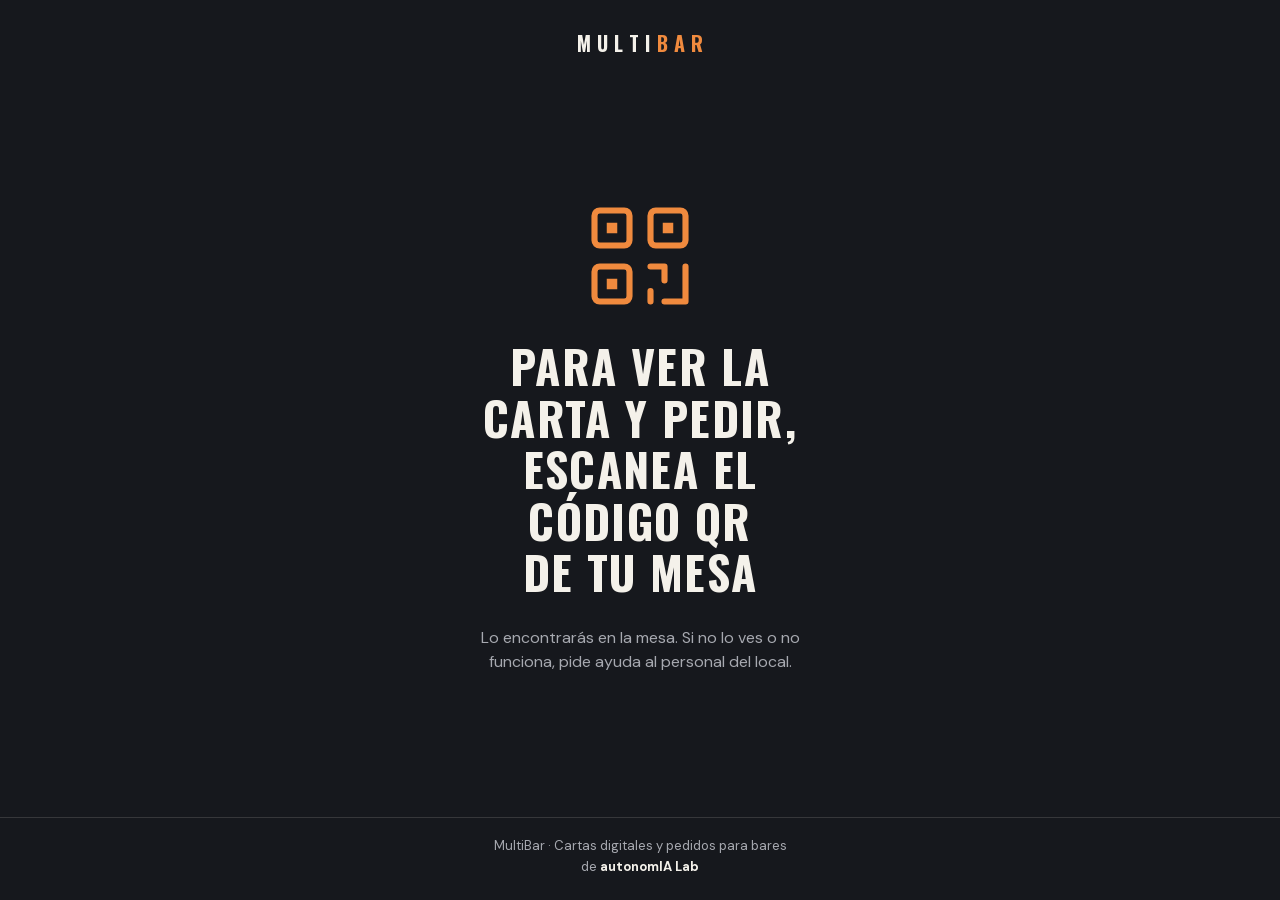
==== carta/index.html @ c3586db5 "Página de MultiBar para la dirección principal y los enlaces sin bar - La raíz (carta.autonomialab.e" ====
<!DOCTYPE html>
<html lang="es">
<head>
<meta charset="UTF-8">
<script>
/* Sin el nombre del bar en el enlace (?bar=…) no se abre ninguna carta: se va a la página de MultiBar ("escanea el QR de tu mesa"). */
(function(){ try { var b = (new URLSearchParams(location.search).get('bar') || '').trim().toLowerCase();
  if(!/^[a-z0-9][a-z0-9-]{1,39}$/.test(b)) location.replace('../'); } catch(e) {} })();
</script>
<meta name="viewport" content="width=device-width, initial-scale=1.0, maximum-scale=1">
<meta name="theme-color" content="#14295E">
<meta name="apple-mobile-web-app-capable" content="yes">
<meta name="mobile-web-app-capable" content="yes">
<meta name="apple-mobile-web-app-status-bar-style" content="default">
<meta name="apple-mobile-web-app-title" content="La Mar de Gambas">
<link rel="apple-touch-icon" href="[data-uri]">
<link rel="icon" type="image/png" href="[data-uri]">

<script>
/* App instalable: el manifiesto se genera al abrir la página */
(function(){
  try{
    var u = location.href.split('#')[0];
    var m = {
      name: "La Mar de Gambas · Carta", short_name: "La Mar de Gambas",
      start_url: u, scope: u.replace(/[^\/]*$/, ''), display: "standalone", orientation: "portrait",
      background_color: "#FFFFFF", theme_color: "#14295E", lang: "es",
      icons: [
        {src: "[data-uri]", sizes: "192x192", type: "image/png", purpose: "any"},
        {src: "[data-uri]", sizes: "512x512", type: "image/png", purpose: "any"}
      ]
    };
    var l = document.createElement("link"); l.rel = "manifest";
    l.href = URL.createObjectURL(new Blob([JSON.stringify(m)], {type: "application/manifest+json"}));
    document.head.appendChild(l);
  }catch(e){}
})();
</script>

<title>Carta digital</title>
<link rel="stylesheet" href="../comun/estilos.css">
<link rel="stylesheet" href="carta.css">
</head>
<body>

<div class="paper">
  <div class="sticky-top">
    <div class="ticket-head">
      <!-- Nombre y subtítulo del bar: los pone carta.js con lo que dice la base -->
      <div class="store" id="barNombre">&nbsp;</div>
      <div class="head-extra">
        <p class="hero-line">&nbsp;</p>
      </div>
    </div>

    <div class="cat-tabs-wrap">
      <div class="cat-tabs" id="catTabs"></div>
    </div>
  </div>

  <div id="menu"></div>

  <footer>
    <!-- Líneas del pie de cada bar (ajustes.pie en la base) -->
    <div id="barPie"></div>
    <div class="legal-enlace" id="legalEnlace" hidden><a id="legalLink" href="../legal/">Aviso legal y privacidad</a></div>
    <div class="version">Carta v11</div>
    <div class="firma">Carta digital por <a href="https://www.autonomialab.es" target="_blank" rel="noopener">autonomIA Lab</a></div>
  </footer>
</div>

<div class="photo-modal" id="photoModal"><div class="photo-card" id="photoCard"></div></div>

<div class="fixed-bottom">
  <button class="top-send" id="bottomSendBtn">Enviar pedido a barra</button>
  <div class="dock">
    <div class="dock-inner">
      <div>
        <div class="lbl" id="cartCountLbl">0 líneas</div>
        <div class="amt" id="cartTotalLbl">0,00€</div>
      </div>
      <button class="cta" id="openCartBtn">VER TIQUE</button>
    </div>
  </div>
</div>

<div class="overlay" id="overlay"></div>

<div class="panel" id="panel">
  <div class="panel-head">
    <h2>TU TIQUE</h2>
    <button class="panel-close" id="closePanelBtn">✕</button>
  </div>
  <div class="panel-body" id="panelBody"></div>
  <div class="panel-foot">
    <div class="barcode"></div>
    <div class="total-row"><span>TOTAL CUENTA</span><span class="amt" id="panelTotal">0,00 €</span></div>
    <button class="send-btn" id="sendBtn">ENVIAR PEDIDO A BARRA</button>
    <p class="note">El pago se hace en la barra, al recoger o al terminar la fiesta.</p>
  </div>
</div>

<div class="confirm" id="confirm">
  <div class="confirm-card">
    <div class="stamp-mark">PEDIDO ENVIADO</div>
    <p id="confirmText">Va para la barra. Pide otra ronda cuando quieras.</p>
    <button id="confirmClose">Vale</button>
  </div>
</div>

<script src="../comun/datos.js"></script>
<script src="carta.js"></script>
</body>
</html>
---- comun/estilos.css ----
/* =====================================================================
   ESTILO COMÚN · La Mar de Gambas (carta y panel)
   Colores sacados de las cartas físicas del local y fuentes guardadas
   dentro del repositorio (no se cargan desde Google, por el RGPD).
   ===================================================================== */

:root{
  --navy:#14295E;      /* azul marino */
  --navy-2:#0E1F4D;    /* azul oscuro */
  --orange:#F08A3E;    /* naranja */
  --orange-d:#D9722A;  /* naranja pulsado */
  --white:#FFFFFF;
  --font-titulos:'Oswald','DM Sans',-apple-system,'Segoe UI',Roboto,sans-serif;
  --font-texto:'DM Sans',-apple-system,'Segoe UI',Roboto,sans-serif;
}

/* ---------------- FUENTES (Oswald y DM Sans, licencia SIL OFL) ---------------- */
/* DM Sans · latin-ext */
@font-face {
  font-family: 'DM Sans';
  font-style: normal;
  font-weight: 400;
  font-display: swap;
  src: url(fuentes/dm-sans-latin-ext.woff2) format('woff2');
  unicode-range: U+0100-02BA, U+02BD-02C5, U+02C7-02CC, U+02CE-02D7, U+02DD-02FF, U+0304, U+0308, U+0329, U+1D00-1DBF, U+1E00-1E9F, U+1EF2-1EFF, U+2020, U+20A0-20AB, U+20AD-20C4, U+2113, U+2C60-2C7F, U+A720-A7FF;
}
/* DM Sans · latin */
@font-face {
  font-family: 'DM Sans';
  font-style: normal;
  font-weight: 400;
  font-display: swap;
  src: url(fuentes/dm-sans-latin.woff2) format('woff2');
  unicode-range: U+0000-00FF, U+0131, U+0152-0153, U+02BB-02BC, U+02C6, U+02DA, U+02DC, U+0304, U+0308, U+0329, U+2000-206F, U+20AC, U+2122, U+2191, U+2193, U+2212, U+2215, U+FEFF, U+FFFD;
}
/* DM Sans · latin-ext */
@font-face {
  font-family: 'DM Sans';
  font-style: normal;
  font-weight: 500;
  font-display: swap;
  src: url(fuentes/dm-sans-latin-ext.woff2) format('woff2');
  unicode-range: U+0100-02BA, U+02BD-02C5, U+02C7-02CC, U+02CE-02D7, U+02DD-02FF, U+0304, U+0308, U+0329, U+1D00-1DBF, U+1E00-1E9F, U+1EF2-1EFF, U+2020, U+20A0-20AB, U+20AD-20C4, U+2113, U+2C60-2C7F, U+A720-A7FF;
}
/* DM Sans · latin */
@font-face {
  font-family: 'DM Sans';
  font-style: normal;
  font-weight: 500;
  font-display: swap;
  src: url(fuentes/dm-sans-latin.woff2) format('woff2');
  unicode-range: U+0000-00FF, U+0131, U+0152-0153, U+02BB-02BC, U+02C6, U+02DA, U+02DC, U+0304, U+0308, U+0329, U+2000-206F, U+20AC, U+2122, U+2191, U+2193, U+2212, U+2215, U+FEFF, U+FFFD;
}
/* DM Sans · latin-ext */
@font-face {
  font-family: 'DM Sans';
  font-style: normal;
  font-weight: 600;
  font-display: swap;
  src: url(fuentes/dm-sans-latin-ext.woff2) format('woff2');
  unicode-range: U+0100-02BA, U+02BD-02C5, U+02C7-02CC, U+02CE-02D7, U+02DD-02FF, U+0304, U+0308, U+0329, U+1D00-1DBF, U+1E00-1E9F, U+1EF2-1EFF, U+2020, U+20A0-20AB, U+20AD-20C4, U+2113, U+2C60-2C7F, U+A720-A7FF;
}
/* DM Sans · latin */
@font-face {
  font-family: 'DM Sans';
  font-style: normal;
  font-weight: 600;
  font-display: swap;
  src: url(fuentes/dm-sans-latin.woff2) format('woff2');
  unicode-range: U+0000-00FF, U+0131, U+0152-0153, U+02BB-02BC, U+02C6, U+02DA, U+02DC, U+0304, U+0308, U+0329, U+2000-206F, U+20AC, U+2122, U+2191, U+2193, U+2212, U+2215, U+FEFF, U+FFFD;
}
/* DM Sans · latin-ext */
@font-face {
  font-family: 'DM Sans';
  font-style: normal;
  font-weight: 700;
  font-display: swap;
  src: url(fuentes/dm-sans-latin-ext.woff2) format('woff2');
  unicode-range: U+0100-02BA, U+02BD-02C5, U+02C7-02CC, U+02CE-02D7, U+02DD-02FF, U+0304, U+0308, U+0329, U+1D00-1DBF, U+1E00-1E9F, U+1EF2-1EFF, U+2020, U+20A0-20AB, U+20AD-20C4, U+2113, U+2C60-2C7F, U+A720-A7FF;
}
/* DM Sans · latin */
@font-face {
  font-family: 'DM Sans';
  font-style: normal;
  font-weight: 700;
  font-display: swap;
  src: url(fuentes/dm-sans-latin.woff2) format('woff2');
  unicode-range: U+0000-00FF, U+0131, U+0152-0153, U+02BB-02BC, U+02C6, U+02DA, U+02DC, U+0304, U+0308, U+0329, U+2000-206F, U+20AC, U+2122, U+2191, U+2193, U+2212, U+2215, U+FEFF, U+FFFD;
}
/* Oswald · latin-ext */
@font-face {
  font-family: 'Oswald';
  font-style: normal;
  font-weight: 500;
  font-display: swap;
  src: url(fuentes/oswald-latin-ext.woff2) format('woff2');
  unicode-range: U+0100-02BA, U+02BD-02C5, U+02C7-02CC, U+02CE-02D7, U+02DD-02FF, U+0304, U+0308, U+0329, U+1D00-1DBF, U+1E00-1E9F, U+1EF2-1EFF, U+2020, U+20A0-20AB, U+20AD-20C4, U+2113, U+2C60-2C7F, U+A720-A7FF;
}
/* Oswald · latin */
@font-face {
  font-family: 'Oswald';
  font-style: normal;
  font-weight: 500;
  font-display: swap;
  src: url(fuentes/oswald-latin.woff2) format('woff2');
  unicode-range: U+0000-00FF, U+0131, U+0152-0153, U+02BB-02BC, U+02C6, U+02DA, U+02DC, U+0304, U+0308, U+0329, U+2000-206F, U+20AC, U+2122, U+2191, U+2193, U+2212, U+2215, U+FEFF, U+FFFD;
}
/* Oswald · latin-ext */
@font-face {
  font-family: 'Oswald';
  font-style: normal;
  font-weight: 600;
  font-display: swap;
  src: url(fuentes/oswald-latin-ext.woff2) format('woff2');
  unicode-range: U+0100-02BA, U+02BD-02C5, U+02C7-02CC, U+02CE-02D7, U+02DD-02FF, U+0304, U+0308, U+0329, U+1D00-1DBF, U+1E00-1E9F, U+1EF2-1EFF, U+2020, U+20A0-20AB, U+20AD-20C4, U+2113, U+2C60-2C7F, U+A720-A7FF;
}
/* Oswald · latin */
@font-face {
  font-family: 'Oswald';
  font-style: normal;
  font-weight: 600;
  font-display: swap;
  src: url(fuentes/oswald-latin.woff2) format('woff2');
  unicode-range: U+0000-00FF, U+0131, U+0152-0153, U+02BB-02BC, U+02C6, U+02DA, U+02DC, U+0304, U+0308, U+0329, U+2000-206F, U+20AC, U+2122, U+2191, U+2193, U+2212, U+2215, U+FEFF, U+FFFD;
}
/* Oswald · latin-ext */
@font-face {
  font-family: 'Oswald';
  font-style: normal;
  font-weight: 700;
  font-display: swap;
  src: url(fuentes/oswald-latin-ext.woff2) format('woff2');
  unicode-range: U+0100-02BA, U+02BD-02C5, U+02C7-02CC, U+02CE-02D7, U+02DD-02FF, U+0304, U+0308, U+0329, U+1D00-1DBF, U+1E00-1E9F, U+1EF2-1EFF, U+2020, U+20A0-20AB, U+20AD-20C4, U+2113, U+2C60-2C7F, U+A720-A7FF;
}
/* Oswald · latin */
@font-face {
  font-family: 'Oswald';
  font-style: normal;
  font-weight: 700;
  font-display: swap;
  src: url(fuentes/oswald-latin.woff2) format('woff2');
  unicode-range: U+0000-00FF, U+0131, U+0152-0153, U+02BB-02BC, U+02C6, U+02DA, U+02DC, U+0304, U+0308, U+0329, U+2000-206F, U+20AC, U+2122, U+2191, U+2193, U+2212, U+2215, U+FEFF, U+FFFD;
}
---- carta/carta.css ----
/* Estilos propios de la carta. Los colores y fuentes comunes están en comun/estilos.css. */
:root{
  --paper:#F7F3E7;
  --paper-2:#EFEADA;
  --ink:#1B1A17;
  --ink-soft:rgba(27,26,23,0.55);
  --stamp:#3E7D5A;
  --stamp-dark:#2F6146;
  --warn:#B0342A;
  --line: rgba(27,26,23,0.22);
  --radius:0px;
}
*{box-sizing:border-box; -webkit-tap-highlight-color:transparent;}
html,body{margin:0;padding:0; overflow-x:hidden;}

body{
  background:var(--paper);
  color:var(--ink);
  font-family:'Space Mono', monospace;
  -webkit-font-smoothing:antialiased;
  padding-bottom:116px;
  overflow-x:hidden;
}
h1,h2{font-family:'Space Mono', monospace; font-weight:700; color:var(--ink); letter-spacing:0.01em;}

.paper{ background:var(--paper); }

/* ---------- STICKY TOP (header + category tabs move as one, naturally full-width) ---------- */
.sticky-top{
  position:fixed; top:0; left:0; right:0; z-index:40;
  width:100%;
  background:var(--paper);
  box-shadow:0 4px 10px rgba(27,26,23,0.08);
}

/* ---------- HEADER ---------- */
.ticket-head{ text-align:center; padding:16px 22px 14px; border-bottom:1px dashed var(--line); }
.ticket-head .store{ font-size:21px; font-weight:700; letter-spacing:0.04em; }
.ticket-head .addr{ font-size:11px; color:var(--ink-soft); margin-top:4px; }
.head-extra{ max-height:40px; overflow:hidden; opacity:1; transition:max-height .22s ease, opacity .18s ease; }
    .li-pricerow{ display:flex; align-items:center; }
.ver-btn{ flex:none; margin-right:8px; background:none; border:none; border-bottom:1px dotted var(--ink-soft); color:var(--ink-soft); font-family:'Space Mono',monospace; font-size:10.5px; font-weight:400; padding:2px 1px; cursor:pointer; -webkit-user-select:none; user-select:none; -webkit-touch-callout:none; -webkit-tap-highlight-color:transparent; touch-action:none; }
.ver-btn.on{ color:var(--ink); border-bottom-color:var(--ink); }
.photo-modal{ pointer-events:none; position:fixed; inset:0; z-index:200; background:rgba(0,0,0,0.9); display:none; align-items:center; justify-content:center; padding:20px; }
.photo-modal.open{ display:flex; }
.photo-card{ background:#000; color:#fff; border:none; max-width:420px; width:100%; max-height:90vh; overflow:auto; padding:14px; text-align:center; }
.photo-card img{ width:100%; height:auto; display:block; max-height:60vh; object-fit:contain; background:#000; }
.photo-card .pc-name{ font-weight:700; font-size:15px; margin-top:10px; }
.photo-card .pc-sub{ font-size:12px; color:#bbb; margin-top:3px; }
.photo-card .pc-empty{ padding:40px 10px; font-size:13px; color:#bbb; border:1px dashed #555; }
.photo-card .pc-close{ margin-top:12px; width:100%; background:var(--ink); color:var(--paper); border:none; font-family:'Space Mono',monospace; font-weight:700; font-size:13px; padding:12px; cursor:pointer; }
.hero-line{
  text-align:center; font-size:12px; color:var(--ink-soft); margin:12px 0 0; line-height:1.6;
}
.top-send{
  display:block; width:100%; margin-top:26px;
  background:var(--stamp); color:var(--paper); border:none;
  font-family:'Space Mono',monospace; font-weight:700; font-size:13px;
  padding:14px; cursor:pointer; letter-spacing:0.02em;
}

/* ---------- SECTION DIVIDER (cut here) ---------- */
.cut-divider{
  text-align:center; font-size:11.5px; letter-spacing:0.06em; color:var(--ink-soft);
  margin:26px 0 4px; font-weight:700;
}
.section-sub{ text-align:center; font-size:11px; color:var(--ink-soft); margin:2px 0 14px; }

/* ---------- LINE ITEM ---------- */
.line-item{ display:flex; align-items:center; justify-content:space-between; gap:10px; padding:11px 0; }
.li-main{ display:flex; flex-direction:column; gap:3px; min-width:0; }
.li-name-row{ display:flex; align-items:baseline; gap:6px; }
.li-star{ color:var(--stamp); font-size:11px; }
.li-name{ font-size:14.5px; font-weight:700; }
.li-sub{ font-size:10.5px; color:var(--ink-soft); }
.li-allergens{ font-size:10.5px; color:var(--ink-soft); letter-spacing:0.02em; }
.li-price{ font-size:13.5px; font-weight:700; color:var(--stamp); }
.li-connector{ flex:1; min-width:14px; border-bottom:1px dotted var(--ink-soft); margin:0 8px; transform:translateY(-2px); }
.li-ctrl{ flex:none; }
.note-row{ padding:0 0 10px; }
.note-input{
  width:100%; background:none; border:none; border-bottom:1.5px dashed var(--ink-soft);
  font-family:'Space Mono',monospace; font-size:11.5px; font-style:italic; color:var(--ink);
  padding:4px 2px;
}
.note-input::placeholder{ color:var(--ink-soft); }

.bracket-add{
  background:none; border:1.5px solid var(--stamp); color:var(--stamp);
  font-family:'Space Mono',monospace; font-weight:700; font-size:16px;
  padding:8px 15px; cursor:pointer;
}
.bracket-stepper{ display:none; align-items:center; gap:8px; }
.bracket-stepper .q{
  font-size:15px; font-weight:700; min-width:14px; text-align:center;
}
.bracket-stepper .btn-pair{ display:flex; border:1.5px solid var(--stamp); }
.bracket-stepper .btn-pair button{
  width:32px; height:34px; border:none; background:var(--paper-2); color:var(--ink);
  font-family:'Space Mono',monospace; font-size:18px; font-weight:700; cursor:pointer;
  display:flex; align-items:center; justify-content:center;
}
.bracket-stepper .btn-pair button.plus{ background:var(--stamp); color:var(--paper); }

/* ---------- SPECIALS ---------- */
.specials-wrap{ padding-top:4px; }

/* ---------- CATEGORY TABS (single horizontal scroll strip) ---------- */
.cat-tabs-wrap{
  background:var(--paper-2);
}
.cat-tabs{
  display:flex; overflow-x:auto; scrollbar-width:none;
  padding:0 10px;
}
.cat-tabs::-webkit-scrollbar{ display:none; }
.cat-tab{
  flex:none; background:none; border:none; cursor:pointer;
  font-family:'Space Mono',monospace; font-size:12px; font-weight:700; color:var(--ink);
  padding:15px 14px; white-space:nowrap;
  border-right:1px solid rgba(27,26,23,0.18);
  letter-spacing:0.02em;
  display:flex; align-items:center; gap:6px;
}
.cat-tab:last-child{ border-right:none; }
.cat-tab.active{ background:var(--ink); color:var(--paper); }
.tab-badge{
  display:none; align-items:center; justify-content:center;
  min-width:16px; height:16px; padding:0 4px; border-radius:100px;
  background:var(--stamp); color:var(--paper);
  font-size:10px; font-weight:700;
}
.cat-tab.active .tab-badge{ background:var(--paper); color:var(--ink); }

.cat-panel{ display:none; padding:14px 0 4px; }
.cat-panel.active{ display:block; }

#menu{ padding:0 22px; }
footer{ text-align:center; padding:30px 22px 16px; color:var(--ink-soft); font-size:10.5px; line-height:1.9; }
.allergen-legend{ letter-spacing:0.01em; }

/* ---------- FIXED BOTTOM (send + dock, stacked) ---------- */
.fixed-bottom{
  position:fixed; left:0; right:0; bottom:0; z-index:60;
  display:flex; flex-direction:column;
}
.fixed-bottom .top-send{
  margin:0; border-top:1px solid var(--paper); box-shadow:0 -10px 24px rgba(0,0,0,0.2);
}
.dock{ background:var(--paper-2); }
.dock-inner{
  padding:12px 20px 16px;
  display:flex; align-items:center; justify-content:space-between;
}
.dock .lbl{ font-size:10.5px; color:var(--ink-soft); }
.dock .amt{ font-size:19px; font-weight:700; color:var(--ink); }
.dock .cta{
  background:var(--stamp); color:var(--paper); border:none;
  font-family:'Space Mono',monospace; font-weight:700; font-size:12.5px;
  padding:11px 16px; cursor:pointer;
}

/* ---------- PANEL (full ticket) ---------- */
.overlay{
  position:fixed; inset:0; background:rgba(10,9,7,0.6);
  z-index:80; opacity:0; pointer-events:none; transition:opacity .25s ease;
}
.overlay.show{opacity:1; pointer-events:auto;}
.panel{
  position:fixed; left:0; right:0; bottom:0; z-index:90;
  background:var(--paper);
  max-height:84vh;
  display:flex; flex-direction:column;
  transform:translateY(105%);
  transition:transform .35s cubic-bezier(.2,.9,.25,1);
  box-shadow:0 -10px 40px rgba(0,0,0,0.5);
}
.panel.show{transform:translateY(0);}
.panel-head{
  text-align:center; padding:16px 22px 10px; border-bottom:1px solid var(--line); position:relative;
}
.panel-head h2{ font-size:16px; margin:0; letter-spacing:0.04em; }
.panel-close{
  position:absolute; right:18px; top:14px;
  border:1px solid var(--ink); background:none; width:26px; height:26px;
  font-size:13px; cursor:pointer; color:var(--ink);
}
.panel-body{ padding:10px 22px 6px; overflow-y:auto; flex:1; }
.cart-empty{ text-align:center; padding:30px 10px; color:var(--ink-soft); font-size:12.5px; line-height:1.7; }
.cart-row{ display:flex; align-items:center; justify-content:space-between; gap:10px; padding:8px 0; border-bottom:1px dotted var(--line); }
.cart-row .cr-main{ display:flex; flex-direction:column; gap:2px; flex:1; min-width:0; }
.cart-row .cr-name-row{ display:flex; align-items:baseline; gap:6px; }
.cart-row .cr-name{ font-size:13px; font-weight:700; white-space:nowrap; }
.cart-row .cr-dots{ flex:1; border-bottom:1px dotted var(--ink-soft); margin:0 4px; transform:translateY(-3px); }
.cart-row .cr-price{ font-size:13px; font-weight:700; white-space:nowrap; }
.cart-row .cr-note{ font-size:11px; color:var(--ink-soft); font-style:italic; }

/* ---------- ROUND HISTORY ---------- */
.round-divider{ border:none; border-top:1px solid #D8D3C4; margin:16px 0; }
.round-label{
  display:flex; align-items:center; justify-content:space-between;
  font-size:10.5px; font-weight:700; letter-spacing:0.05em; color:var(--ink-soft);
  margin-bottom:6px;
}
.round-label.current{ color:var(--stamp); }
.round-label.editable{ color:var(--stamp); }
.cart-row.past{ opacity:0.5; }
.cart-row.past .cr-name, .cart-row.past .cr-price{ color:var(--ink-soft); font-weight:400; }
.cr-stepper{ flex:none; display:flex; gap:0; border:1.5px solid var(--stamp); }
.cr-stepper button{
  width:30px; height:32px; border:none; background:var(--paper-2); color:var(--ink);
  font-family:'Space Mono',monospace; font-size:16px; font-weight:700; cursor:pointer;
}
.cr-stepper button:disabled{ opacity:0.35; cursor:default; }
.cr-stepper button.plus{ background:var(--stamp); color:var(--paper); }

.barcode{
  height:34px; margin:16px 0 6px;
  background:repeating-linear-gradient(90deg, var(--ink) 0 2px, transparent 2px 5px, var(--ink) 5px 6px, transparent 6px 10px);
  opacity:0.85;
}
.panel-foot{ padding:6px 22px 22px; border-top:1px dashed var(--line); }
.total-row{ display:flex; justify-content:space-between; align-items:baseline; margin:14px 0; font-size:14px; font-weight:700; }
.total-row .amt{ font-size:20px; }
.send-btn{
  width:100%; border:none; background:var(--stamp); color:var(--paper);
  font-family:'Space Mono',monospace; font-weight:700; font-size:14px; padding:15px; cursor:pointer;
  letter-spacing:0.03em;
}
.send-btn:active{ background:var(--stamp-dark); }
.note{ text-align:center; font-size:10.5px; color:var(--ink-soft); margin-top:10px; }

/* ---------- CONFIRM (stamp) ---------- */
.confirm{
  position:fixed; z-index:100; inset:0;
  display:flex; align-items:center; justify-content:center;
  background:rgba(10,9,7,0.68);
  opacity:0; pointer-events:none; transition:opacity .25s ease;
  padding:24px;
}
.confirm.show{opacity:1; pointer-events:auto;}
.confirm-card{
  background:var(--paper); border-radius:2px; padding:34px 24px; text-align:center;
  max-width:300px;
  transform:scale(0.85); transition:transform .3s cubic-bezier(.2,.9,.25,1);
}
.confirm.show .confirm-card{transform:scale(1);}
.stamp-mark{
  display:inline-block; border:3px solid var(--stamp); color:var(--stamp);
  padding:8px 14px; font-weight:700; font-size:15px; letter-spacing:0.03em;
  transform:rotate(-6deg); margin-bottom:16px;
}
.confirm-card p{ margin:0 0 20px; font-size:12.5px; color:var(--ink-soft); line-height:1.6; }
.confirm-card button{
  border:1px solid var(--ink); background:none; color:var(--ink); font-family:'Space Mono',monospace; font-weight:700;
  font-size:12.5px; padding:10px 22px; cursor:pointer;
}

/* ================= TEMA ELEGANTE ================= */
:root{
  --paper:#FAF7F2; --paper-2:#F2EDE4; --ink:#141414; --ink-soft:rgba(20,20,20,0.58);
  --stamp:#141414; --stamp-dark:#000; --gold:#B89A5E; --line:rgba(20,20,20,0.13);
}
*, button, input{ font-family:'DM Sans',-apple-system,'Segoe UI',Roboto,sans-serif !important; }
.serif, .ticket-head .store, .li-name, .panel-head h2, .cart-row .cr-name{ font-family:'Playfair Display',Georgia,'Times New Roman',serif !important; }
body{ background:var(--paper); color:var(--ink); }
.paper{ background:var(--paper); }

.sticky-top{ background:#111; box-shadow:0 8px 22px rgba(0,0,0,0.18); border-bottom:1px solid var(--gold); }
.ticket-head{ border-bottom:none; padding:18px 22px 10px; }
.ticket-head .store{ color:#FAF7F2; font-weight:600; font-size:23px; letter-spacing:0.34em; padding-left:0.34em; }
.hero-line{ color:var(--gold); font-size:10.5px; font-weight:500; letter-spacing:0.28em; text-transform:uppercase; margin:7px 0 0; }

.cat-tabs-wrap{ background:#111; }
.cat-tabs{ padding:0 8px; border-top:1px solid rgba(250,247,242,0.12); }
.cat-tab{ border-right:none !important; background:none; color:rgba(250,247,242,0.6); font-size:11.5px; font-weight:500; letter-spacing:0.16em; text-transform:uppercase; padding:14px 13px 12px; border-bottom:2px solid transparent; }
.cat-tab.active{ background:none; color:#FAF7F2; border-bottom-color:var(--gold); }
.tab-badge{ background:var(--gold); color:#111; font-weight:600; }
.cat-tab.active .tab-badge{ background:var(--gold); color:#111; }

#menu{ padding:0 24px; }
.cat-panel{ padding:10px 0 4px; }
.line-item{ padding:18px 0; border-bottom:1px solid var(--line); gap:14px; }
.li-connector{ display:none; }
.li-main{ flex:1; gap:6px; }
.li-name-row{ flex-wrap:wrap; align-items:baseline; gap:3px 8px; }
.li-name{ font-size:18px; font-weight:600; letter-spacing:0.005em; line-height:1.25; }
.li-star{ color:var(--gold); font-size:12px; }
.li-sub{ font-size:11.5px; color:var(--ink-soft); letter-spacing:0.02em; }
.li-allergens{ font-size:10.5px; color:var(--ink-soft); }
.li-pricerow{ gap:14px; align-items:baseline; }
.li-price{ font-size:14px; font-weight:500; color:var(--ink); letter-spacing:0.03em; font-variant-numeric:tabular-nums; }
.ver-btn{ order:2; margin:0; color:var(--ink-soft); border-bottom:1px solid var(--line); font-size:10.5px; letter-spacing:0.14em; text-transform:uppercase; font-weight:500; }
.ver-btn.on{ color:var(--ink); border-bottom-color:var(--gold); }

.bracket-add{ width:38px; height:38px; padding:0; border:1px solid var(--ink); background:transparent; color:var(--ink); border-radius:50%; font-size:20px; font-weight:400; display:flex; align-items:center; justify-content:center; line-height:1; }
.bracket-add:active{ background:var(--ink); color:var(--paper); }
.bracket-stepper{ gap:12px; }
.bracket-stepper .q{ font-size:15px; font-weight:600; min-width:16px; }
.bracket-stepper .btn-pair{ border:1px solid var(--ink); border-radius:999px; overflow:hidden; }
.bracket-stepper .btn-pair button{ width:36px; height:36px; background:transparent; color:var(--ink); font-size:18px; font-weight:400; }
.bracket-stepper .btn-pair button.plus{ background:var(--ink); color:var(--paper); }
.note-input{ border-bottom:1px solid var(--line); font-style:normal; font-size:12.5px; }

.fixed-bottom .top-send{ background:#111; color:#FAF7F2; border:none; border-top:1px solid var(--gold); font-size:11.5px; font-weight:500; letter-spacing:0.24em; text-transform:uppercase; padding:16px; box-shadow:0 -10px 24px rgba(0,0,0,0.16); }
.dock{ background:var(--paper); border-top:none; }
.dock .lbl{ font-size:10.5px; letter-spacing:0.14em; text-transform:uppercase; }
.dock .amt{ font-family:'Playfair Display',Georgia,serif !important; font-size:21px; font-weight:600; }
.dock .cta{ background:transparent; color:var(--ink); border:1px solid var(--ink); border-radius:999px; font-size:11px; font-weight:600; letter-spacing:0.16em; text-transform:uppercase; padding:11px 20px; }

.overlay, .confirm{ background:rgba(10,10,10,0.6); }
.panel{ background:var(--paper); border-radius:20px 20px 0 0; }
.panel-head{ border-bottom:1px solid var(--line); padding-top:20px; }
.panel-head h2{ font-size:18px; font-weight:600; letter-spacing:0.22em; text-transform:uppercase; }
.panel-close{ border:1px solid var(--ink); border-radius:50%; background:none; }
.cart-row{ border-bottom:1px solid var(--line); padding:12px 0; }
.cart-row .cr-name{ font-size:15px; font-weight:600; }
.cart-row .cr-dots{ display:none; }
.cart-row .cr-main{ gap:3px; }
.cart-row .cr-name-row{ justify-content:space-between; }
.cart-row .cr-price{ font-size:13.5px; font-weight:500; }
.round-divider{ border-top:1px solid var(--line); }
.round-label{ font-size:10.5px; font-weight:600; letter-spacing:0.2em; text-transform:uppercase; }
.round-label.current, .round-label.editable{ color:var(--gold); }
.cr-stepper{ border:1px solid var(--ink); border-radius:999px; overflow:hidden; }
.cr-stepper button{ background:transparent; color:var(--ink); }
.cr-stepper button.plus{ background:var(--ink); color:var(--paper); }
.barcode{ display:none; }
.panel-foot{ border-top:1px solid var(--line); }
.total-row{ font-size:11.5px; letter-spacing:0.18em; text-transform:uppercase; }
.total-row .amt{ font-family:'Playfair Display',Georgia,serif !important; font-size:24px; letter-spacing:0; text-transform:none; }
.send-btn{ background:#111; color:#FAF7F2; border-radius:0; font-size:12px; font-weight:500; letter-spacing:0.24em; text-transform:uppercase; padding:17px; }
.send-btn:active{ background:#000; }
.confirm-card{ background:var(--paper); border-radius:4px; border:1px solid var(--gold); }
.stamp-mark{ border:1px solid var(--gold); color:var(--ink); font-family:'Playfair Display',Georgia,serif !important; font-weight:600; letter-spacing:0.14em; text-transform:uppercase; font-size:14px; }
.photo-card{ border:1px solid var(--gold); border-radius:4px; }
.photo-card .pc-name{ font-family:'Playfair Display',Georgia,serif !important; font-size:19px; font-weight:600; }
.prev-toggle{ display:block; margin:16px auto 4px; background:none; border:none; border-bottom:1px solid var(--line); color:var(--ink-soft); font-size:10.5px; letter-spacing:0.16em; text-transform:uppercase; padding:4px 2px; cursor:pointer; }
footer{ padding:34px 24px 20px; font-size:10.5px; letter-spacing:0.04em; }

/* ===== Categorías como pestañas de carpeta (submenú) ===== */
.sticky-top{ border-bottom:none; }
.cat-tabs-wrap{ background:#E6DAC1; border-top:1px solid rgba(184,154,94,0.55); }
.cat-tabs{ border-top:none !important; padding:8px 10px 0; gap:4px; align-items:flex-end; }
.cat-tab{ color:rgba(20,20,20,0.62); font-size:11px; font-weight:600; letter-spacing:0.14em; padding:12px 14px 11px; border-radius:10px 10px 0 0; border-bottom:none !important; background:transparent; position:relative; }
.cat-tab .tab-badge{ background:#141414; color:#FAF7F2; }
.cat-tab.active{ background:var(--paper); color:#141414; box-shadow:0 -1px 0 rgba(184,154,94,0.7) inset; border-top:2px solid var(--gold); padding-top:11px; }
.cat-tab.active .tab-badge{ background:var(--gold); color:#111; }
.cat-tab:not(.active):active{ background:rgba(255,255,255,0.35); }

.cat-head{ display:flex; align-items:baseline; justify-content:space-between; gap:12px; padding:22px 0 14px; border-bottom:1px solid var(--gold); margin-bottom:2px; }
.cat-head h2{ font-family:'Playfair Display',Georgia,serif !important; font-size:24px; font-weight:600; letter-spacing:0.005em; margin:0; color:#141414; }
.cat-head .cat-count{ font-size:10.5px; letter-spacing:0.16em; text-transform:uppercase; color:var(--ink-soft); white-space:nowrap; }
.cat-panel{ padding-top:0 !important; }

/* ===== Ajustes v20: cabecera compacta, legibilidad, icono foto, alérgenos ===== */
:root{ --ink-soft:rgba(20,20,20,0.7); }
.ticket-head{ padding:12px 22px 4px; }
.ticket-head .store{ font-size:19px; letter-spacing:0.32em; padding-left:0.32em; }
.hero-line{ font-size:10px; margin:5px 0 0; letter-spacing:0.24em; }
.hero-line .mesa-tag{ color:#FAF7F2; font-weight:700; }
.cat-tabs{ padding-top:6px; }
.cat-tab{ padding:10px 13px 9px; }
.cat-tab.active{ padding-top:9px; }
.cat-head{ padding:16px 0 10px; }
.cat-head h2{ font-size:22px; }
.cat-right{ display:flex; align-items:center; gap:10px; }
.cat-head .cat-count{ font-size:11px; }
.al-info{ width:22px; height:22px; border-radius:50%; border:1px solid var(--ink-soft); background:none; color:var(--ink); font-family:'Playfair Display',Georgia,serif !important; font-style:italic; font-size:13px; line-height:1; padding:0; cursor:pointer; }
.al-note{ display:none; font-size:12px; line-height:1.6; color:var(--ink); background:#F2EDE4; padding:9px 12px; margin:10px 0 2px; border-left:2px solid var(--gold); }
.al-note.open{ display:block; }
.line-item{ padding:14px 0; }
.li-sub{ font-size:12.5px; color:rgba(20,20,20,0.72); }
.li-allergens{ font-size:12px; color:rgba(20,20,20,0.75); }
.li-price{ font-size:14.5px; }
.ver-btn{ display:inline-flex; align-items:center; gap:5px; font-size:11px; color:rgba(20,20,20,0.75); border-bottom:none; border:1px solid rgba(20,20,20,0.28); border-radius:999px; padding:4px 9px 4px 8px; }
.ver-btn.on{ background:#141414; color:#FAF7F2; border-color:#141414; }
.li-pricerow{ gap:12px; align-items:center; }


/* ===== v21: sin título de sección ni recuento; solo la "i" de alérgenos ===== */
.cat-head{ justify-content:flex-end; padding:10px 0 2px; border-bottom:none; margin-bottom:0; }
.cat-head h2, .cat-head .cat-count{ display:none; }
.al-note{ margin-top:6px; }
.cat-panel .line-item:first-of-type{ border-top:none; }

/* ===== v23: barra inactiva = solo una línea negra ===== */
.fixed-bottom .top-send{ transition:padding .2s ease, font-size .2s ease; overflow:hidden; line-height:1.3; }
.fixed-bottom .top-send.idle{ padding:0 !important; height:2px; min-height:0; font-size:0 !important; border-top:none !important; box-shadow:none !important; background:#111; }

/* ===== La Mar de Gambas ===== */
.li-connector, .al-info, .al-note, .top-send, .send-btn, .panel-foot .note{ display:none !important; }
.panel-foot::after{ content:'Enséñale este tique al camarero para pedir.'; display:block; text-align:center; font-size:12px; opacity:.75; margin-top:8px; }
.cat-head{ display:none !important; }
.li-sublab{ font-family:'DM Sans',sans-serif; font-size:14.5px; color:rgba(20,20,20,.85); }
.vgroup{ border-bottom:1px solid rgba(20,20,20,.13); padding-bottom:6px; }
.vgroup > .vhead{ padding:14px 0 2px; }
.vgroup > .vhead .li-name{ font-family:'Playfair Display',serif; font-weight:600; font-size:19px; }
.vgroup > .vhead .li-sub{ display:block; margin-top:2px; }
.vgroup .line-item{ border:none !important; padding:6px 0; }
.vgroup .li-main{ flex-direction:row !important; align-items:baseline; gap:14px !important; flex-wrap:wrap; }
.vgroup .li-pricerow{ margin-left:auto; padding-right:10px; }
.vgroup .li-name-row{ min-width:92px; }
.sec-cap{ font-family:'DM Sans',sans-serif; font-size:11px; letter-spacing:.16em; text-transform:uppercase; color:#B89A5E; font-weight:600; padding:18px 0 0; }
.sec-cap:first-child, .size-toggle + .sec-cap{ padding-top:8px; }

/* ===== v5: colores del local (azul marino + naranja) ===== */
:root{ --navy:#14295E; --navy-2:#0E1F4D; --orange:#F08A3E; --orange-d:#D9722A; --paper:#FFFFFF; --paper-2:#F3F6FB;
       --ink:#0F1E45; --ink-soft:rgba(15,30,69,.64); --stamp:#F08A3E; --line:rgba(15,30,69,.11); --gold:#F08A3E; }
html,body{ background:#fff; }
body{ font-family:'DM Sans',-apple-system,'Segoe UI',Roboto,sans-serif; color:var(--ink); }
.sticky-top{ background:var(--navy) !important; border-bottom:0 !important; box-shadow:0 6px 18px rgba(10,20,55,.28) !important; }
.ticket-head{ padding:16px 22px 10px !important; }
.ticket-head .store{ font-family:'Oswald','DM Sans',sans-serif !important; font-weight:700 !important; font-size:27px !important; letter-spacing:.07em !important; color:#fff !important; padding-left:0 !important; }
.hero-line{ font-family:'Oswald','DM Sans',sans-serif !important; color:var(--orange) !important; font-size:12px !important; font-weight:500 !important; letter-spacing:.24em !important; margin-top:4px !important; }
.cat-tabs-wrap{ background:var(--navy-2) !important; border-top:0 !important; }
.cat-tabs{ padding:0 8px !important; gap:2px !important; align-items:stretch !important; border-top:1px solid rgba(255,255,255,.08) !important; }
.cat-tab{ background:transparent !important; border-radius:0 !important; color:rgba(255,255,255,.68) !important; font-family:'DM Sans',sans-serif !important; font-size:12px !important; font-weight:700 !important; letter-spacing:.09em !important; padding:14px 13px 12px !important; border-top:0 !important; border-bottom:3px solid transparent !important; box-shadow:none !important; }
.cat-tab.active{ color:#fff !important; border-bottom-color:var(--orange) !important; background:rgba(255,255,255,.07) !important; }
.cat-tab .tab-badge, .cat-tab.active .tab-badge{ background:var(--orange) !important; color:#fff !important; font-weight:700; }
#menu{ padding:0 20px !important; }
.cat-panel{ padding:6px 0 4px !important; }
.line-item{ padding:16px 0 !important; border-bottom:1px solid var(--line) !important; }
.li-name{ font-family:'DM Sans',sans-serif !important; font-weight:700 !important; font-size:16.5px !important; line-height:1.25; color:var(--ink) !important; letter-spacing:0 !important; }
.li-sub{ font-size:13px !important; color:var(--ink-soft) !important; line-height:1.35; }
.li-sublab{ font-family:'DM Sans',sans-serif !important; font-size:14.5px !important; font-weight:600; color:var(--ink) !important; }
.li-price{ font-family:'DM Sans',sans-serif !important; font-size:16px !important; font-weight:700 !important; color:var(--navy) !important; letter-spacing:0 !important; font-variant-numeric:tabular-nums; }
.sec-cap{ font-family:'Oswald','DM Sans',sans-serif !important; font-size:21px !important; font-weight:600 !important; letter-spacing:.05em !important; color:var(--navy) !important; text-transform:uppercase !important; padding:26px 0 10px !important; position:relative; border-bottom:1px solid var(--line); }
.sec-cap::after{ content:""; position:absolute; left:0; bottom:-1px; width:44px; height:3px; background:var(--orange); }
.cat-panel .sec-cap:first-child{ padding-top:18px !important; }
.vgroup{ border-bottom:1px solid var(--line) !important; padding-bottom:6px !important; }
.vgroup > .vhead{ padding:16px 0 2px !important; }
.vgroup > .vhead .li-name{ font-size:16.5px !important; }
.vgroup .line-item{ padding:7px 0 !important; border:0 !important; }
.vgroup .li-main{ align-items:center !important; }
.bracket-add{ width:42px !important; height:42px !important; border:0 !important; background:var(--orange) !important; color:#fff !important; font-size:26px !important; font-weight:500 !important; border-radius:50% !important; box-shadow:0 2px 6px rgba(240,138,62,.35); }
.bracket-add:active{ background:var(--orange-d) !important; }
.bracket-stepper .q{ font-size:17px !important; font-weight:700 !important; color:var(--navy); }
.bracket-stepper .btn-pair{ border:1.5px solid var(--orange) !important; border-radius:999px !important; }
.bracket-stepper .btn-pair button{ width:40px !important; height:40px !important; color:var(--orange) !important; background:transparent !important; font-size:22px !important; font-weight:600 !important; }
.bracket-stepper .btn-pair button.plus{ background:var(--orange) !important; color:#fff !important; }
.note-input{ font-family:'DM Sans',sans-serif !important; font-size:14px !important; }
.fixed-bottom{ background:transparent !important; }
.dock{ background:var(--navy) !important; border-top:0 !important; box-shadow:0 -8px 24px rgba(10,20,55,.25); }
.dock-inner{ padding:12px 20px 16px !important; }
.dock .lbl{ color:rgba(255,255,255,.7) !important; font-size:11px !important; letter-spacing:.12em !important; }
.dock .amt{ font-family:'Oswald','DM Sans',sans-serif !important; color:#fff !important; font-size:25px !important; font-weight:600 !important; }
.dock .cta{ background:var(--orange) !important; color:#fff !important; border:0 !important; border-radius:12px !important; font-family:'DM Sans',sans-serif !important; font-weight:700 !important; font-size:13px !important; letter-spacing:.1em !important; padding:15px 24px !important; }
.dock .cta:active{ background:var(--orange-d) !important; }
.panel{ background:#fff !important; border-radius:22px 22px 0 0 !important; }
.panel-head{ border-bottom:1px solid var(--line) !important; }
.panel-head h2{ font-family:'Oswald','DM Sans',sans-serif !important; color:var(--navy) !important; font-size:21px !important; font-weight:600 !important; letter-spacing:.1em !important; }
.panel-close{ border:1.5px solid var(--navy) !important; color:var(--navy) !important; }
.panel-foot{ border-top:1px solid var(--line) !important; }
.panel-foot .barcode{ display:none !important; }
.total-row{ color:var(--navy); }
.total-row .amt{ font-family:'Oswald','DM Sans',sans-serif !important; color:var(--navy) !important; font-size:26px !important; }
.panel-foot::after{ color:var(--ink-soft); opacity:1 !important; }
footer{ color:var(--ink-soft) !important; font-size:12px !important; padding-bottom:30px !important; }
body{ padding-bottom:110px !important; }
.cart-row .cr-name, .photo-card .pc-name{ font-family:'DM Sans',sans-serif !important; font-weight:600 !important; font-size:14.5px !important; color:var(--ink); min-width:0; overflow-wrap:anywhere; }
.cart-row{ gap:12px; } .cart-row .cr-name{ flex:1; }
.cart-row > *:last-child{ flex:none; white-space:nowrap; }
.stamp-mark{ font-family:'Oswald',sans-serif !important; color:var(--navy) !important; border-color:var(--orange) !important; }

/* ===== v6: pedidos desde la mesa (Fase 5) =====
   Sin QR válido (modo "solo mirar") los botones de enviar siguen ocultos y
   el tique se enseña al camarero. Con QR de mesa el body lleva .modo-pedir. */
body.modo-pedir .top-send, body.modo-pedir .send-btn{ display:block !important; }
body.modo-pedir .panel-foot::after{ content:'El pedido llega directo a la barra.'; }
.fixed-bottom .top-send{ background:var(--orange) !important; color:#fff !important; border:0 !important; box-shadow:0 -6px 16px rgba(10,20,55,.18) !important; font-family:'DM Sans',sans-serif !important; font-size:13px !important; font-weight:700 !important; letter-spacing:.14em !important; padding:15px !important; cursor:pointer; }
.fixed-bottom .top-send:active{ background:var(--orange-d) !important; }
.fixed-bottom .top-send.idle{ background:var(--navy) !important; }
.send-btn{ background:var(--orange) !important; color:#fff !important; border-radius:12px !important; font-family:'DM Sans',sans-serif !important; font-size:14px !important; font-weight:700 !important; letter-spacing:.1em !important; padding:16px !important; }
.send-btn:active{ background:var(--orange-d) !important; }
.send-btn:disabled, .fixed-bottom .top-send:disabled{ opacity:.65; cursor:default; }

/* Estado de cada pedido en el tique */
.round-label{ font-family:'DM Sans',sans-serif !important; font-size:11.5px !important; font-weight:700 !important; letter-spacing:.1em !important; color:var(--ink-soft) !important; gap:10px; flex-wrap:wrap; }
.round-label.current{ color:#C25E14 !important; }
.round-label.est-enviado{ color:#C25E14 !important; }
.round-label.est-prep{ color:#2556A3 !important; }
.round-label.est-servido{ color:#2E7D4F !important; }
.round-label .cuenta{ font-weight:500; letter-spacing:.02em; color:var(--ink-soft); font-variant-numeric:tabular-nums; }
.cart-row.quitado .cr-name, .cart-row.quitado .cr-price{ color:rgba(15,30,69,.35) !important; font-weight:400 !important; text-decoration:line-through; }
.cr-stepper{ border:1.5px solid var(--orange) !important; border-radius:999px !important; overflow:hidden; }
.cr-stepper button{ width:38px !important; height:36px !important; background:#fff !important; color:var(--orange) !important; font-family:'DM Sans',sans-serif !important; font-size:20px !important; }
.cr-stepper button.plus{ background:var(--orange) !important; color:#fff !important; }
.cart-row .cr-main, .cart-row .cr-name-row{ min-width:0; }
.cart-row .cr-name{ white-space:normal !important; }
.panel-body.ocupado .cr-stepper{ opacity:.45; pointer-events:none; }

/* Agotados (los marca la barra desde el panel) */
.line-item.agotado .li-name, .line-item.agotado .li-sublab, .line-item.agotado .li-sub, .line-item.agotado .li-price{ color:rgba(15,30,69,.38) !important; }
.li-agotado{ display:none; font-family:'DM Sans',sans-serif; font-size:11px; font-weight:700; letter-spacing:.1em; text-transform:uppercase; color:rgba(15,30,69,.55); border:1px solid rgba(15,30,69,.2); border-radius:999px; padding:6px 10px; white-space:nowrap; }

/* Avisos (pedido enviado, errores) */
.confirm-card p{ font-size:14px !important; color:var(--ink) !important; }
.confirm-card button{ background:var(--orange) !important; color:#fff !important; border:0 !important; border-radius:12px !important; font-family:'DM Sans',sans-serif !important; font-size:14px !important; padding:12px 30px !important; }

footer .version{ margin-top:8px; font-size:11px; opacity:.7; letter-spacing:.06em; }

/* Firma de la plataforma (autonomIA Lab), pequeña y discreta debajo del número de versión */
footer .firma{ margin-top:2px; font-size:10.5px; opacity:.6; letter-spacing:.04em; }
footer .firma a{ color:inherit; text-decoration:none; font-weight:600; }

/* Enlace al aviso legal y privacidad (v10) */
footer .legal-enlace{ margin-top:10px; }
footer .legal-enlace a{ color:inherit; text-decoration:underline; text-underline-offset:2px; }
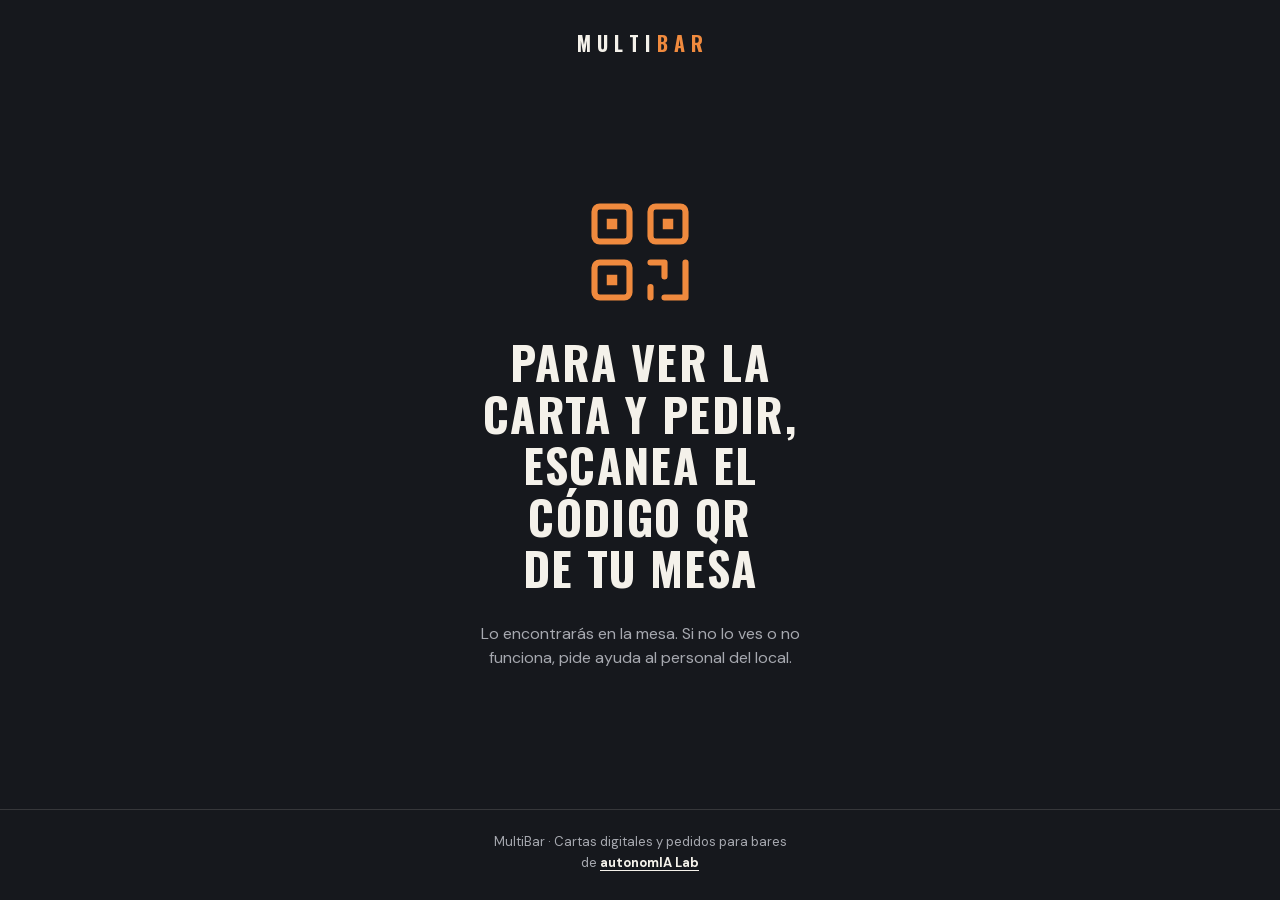
==== commit 6072da70: "v14: la firma de autonomIA Lab enlaza a www.autonomialab.es en todas partes Toda la frase es un enla" ====
--- a/carta/index.html
+++ b/carta/index.html
@@ -7,39 +7,50 @@
 (function(){ try { var b = (new URLSearchParams(location.search).get('bar') || '').trim().toLowerCase();
   if(!/^[a-z0-9][a-z0-9-]{1,39}$/.test(b)) location.replace('../'); } catch(e) {} })();
 </script>
+<script>
+/* Siempre la última versión: GitHub Pages deja la página guardada en el
+   móvil hasta ~10 min. Al abrir, se pregunta (sin caché) qué versión hay
+   publicada en version.json; si es más nueva que esta, se recarga sola
+   con ?v=N (otra dirección, así que llega la nueva). Al publicar una
+   versión: subir VERSION_WEB aquí, en carta/ y panel/, los ?v= de los
+   archivos y el número de version.json. */
+var VERSION_WEB = 14;
+(function(){ try {
+  fetch('../version.json?t=' + Date.now(), { cache: 'no-store' })
+    .then(function(r){ return r.ok ? r.json() : null; })
+    .then(function(j){
+      if(!j || !(Number(j.version) > VERSION_WEB)) return;
+      var u = new URL(location.href);
+      if(u.searchParams.get('v') === String(j.version)) return; // ya se intentó: no dar vueltas
+      u.searchParams.set('v', String(j.version));
+      location.replace(u.href);
+    }).catch(function(){ /* sin conexión: se sigue con esta */ });
+} catch(e) {} })();
+</script>
 <meta name="viewport" content="width=device-width, initial-scale=1.0, maximum-scale=1">
-<meta name="theme-color" content="#14295E">
+<meta name="theme-color" content="#22262E" data-bar>
 <meta name="apple-mobile-web-app-capable" content="yes">
 <meta name="mobile-web-app-capable" content="yes">
 <meta name="apple-mobile-web-app-status-bar-style" content="default">
-<meta name="apple-mobile-web-app-title" content="La Mar de Gambas">
-<link rel="apple-touch-icon" href="[data-uri]">
-<link rel="icon" type="image/png" href="[data-uri]">
+<meta name="apple-mobile-web-app-title" content="Carta" data-bar>
 
+<!-- Aspecto del bar (colores, fuentes, logo, icono y textos): sale de sus
+     ajustes en la base (ver comun/aspecto.js). Se pinta ya con lo que se
+     recordó la última vez; si es la primera, la carta espera a saberlo
+     para no enseñar un momento colores que no son del bar. El icono y el
+     nombre para instalar la carta en el móvil también son de cada bar. -->
+<script src="../comun/aspecto.js?v=14"></script>
 <script>
-/* App instalable: el manifiesto se genera al abrir la página */
 (function(){
-  try{
-    var u = location.href.split('#')[0];
-    var m = {
-      name: "La Mar de Gambas · Carta", short_name: "La Mar de Gambas",
-      start_url: u, scope: u.replace(/[^\/]*$/, ''), display: "standalone", orientation: "portrait",
-      background_color: "#FFFFFF", theme_color: "#14295E", lang: "es",
-      icons: [
-        {src: "[data-uri]", sizes: "192x192", type: "image/png", purpose: "any"},
-        {src: "[data-uri]", sizes: "512x512", type: "image/png", purpose: "any"}
-      ]
-    };
-    var l = document.createElement("link"); l.rel = "manifest";
-    l.href = URL.createObjectURL(new Blob([JSON.stringify(m)], {type: "application/manifest+json"}));
-    document.head.appendChild(l);
-  }catch(e){}
+  var info = null;
+  try { var b = (new URLSearchParams(location.search).get('bar') || '').trim().toLowerCase(); info = JSON.parse(localStorage.getItem('bar.' + b)); } catch(e) {}
+  if(info && info.nombre && info._v === 2) Aspecto.aplicar(info, { instalable: true }); else Aspecto.esperar();
 })();
 </script>
 
 <title>Carta digital</title>
-<link rel="stylesheet" href="../comun/estilos.css">
-<link rel="stylesheet" href="carta.css">
+<link rel="stylesheet" href="../comun/estilos.css?v=14">
+<link rel="stylesheet" href="carta.css?v=14">
 </head>
 <body>
 
@@ -47,7 +58,8 @@
   <div class="sticky-top">
     <div class="ticket-head">
       <!-- Nombre y subtítulo del bar: los pone carta.js con lo que dice la base -->
-      <div class="store" id="barNombre">&nbsp;</div>
+      <img class="bar-logo" id="barLogo" data-logo-bar alt="" hidden>
+      <div class="store" id="barNombre" data-nombre-bar>&nbsp;</div>
       <div class="head-extra">
         <p class="hero-line">&nbsp;</p>
       </div>
@@ -64,8 +76,8 @@
     <!-- Líneas del pie de cada bar (ajustes.pie en la base) -->
     <div id="barPie"></div>
     <div class="legal-enlace" id="legalEnlace" hidden><a id="legalLink" href="../legal/">Aviso legal y privacidad</a></div>
-    <div class="version">Carta v11</div>
-    <div class="firma">Carta digital por <a href="https://www.autonomialab.es" target="_blank" rel="noopener">autonomIA Lab</a></div>
+    <div class="version">Carta v14</div>
+    <div class="firma"><a href="https://www.autonomialab.es" target="_blank" rel="noopener">Carta digital por <b>autonomIA Lab</b></a></div>
   </footer>
 </div>
 
@@ -88,15 +100,16 @@
 
 <div class="panel" id="panel">
   <div class="panel-head">
-    <h2>TU TIQUE</h2>
+    <h2 id="txtTuTique">TU TIQUE</h2>
     <button class="panel-close" id="closePanelBtn">✕</button>
   </div>
   <div class="panel-body" id="panelBody"></div>
   <div class="panel-foot">
     <div class="barcode"></div>
-    <div class="total-row"><span>TOTAL CUENTA</span><span class="amt" id="panelTotal">0,00 €</span></div>
+    <div class="total-row"><span id="txtTotal">TOTAL CUENTA</span><span class="amt" id="panelTotal">0,00 €</span></div>
     <button class="send-btn" id="sendBtn">ENVIAR PEDIDO A BARRA</button>
     <p class="note">El pago se hace en la barra, al recoger o al terminar la fiesta.</p>
+    <p class="pie-tique" id="pieTique"></p>
   </div>
 </div>
 
@@ -108,7 +121,7 @@
   </div>
 </div>
 
-<script src="../comun/datos.js"></script>
-<script src="carta.js"></script>
+<script src="../comun/datos.js?v=14"></script>
+<script src="carta.js?v=14"></script>
 </body>
 </html>
--- a/comun/estilos.css
+++ b/comun/estilos.css
@@ -141,3 +141,21 @@
   src: url(fuentes/oswald-latin.woff2) format('woff2');
   unicode-range: U+0000-00FF, U+0131, U+0152-0153, U+02BB-02BC, U+02C6, U+02DA, U+02DC, U+0304, U+0308, U+0329, U+2000-206F, U+20AC, U+2122, U+2191, U+2193, U+2212, U+2215, U+FEFF, U+FFFD;
 }
+
+/* ---------------- FUENTES PARA ELEGIR POR BAR (Fase C) ----------------
+   Guardadas dentro de la web (RGPD). Cada bar elige en ajustes.aspecto.fuentes
+   (ver comun/aspecto.js). El navegador solo descarga las que se usan.
+   Licencia SIL OFL salvo Roboto Slab (Apache 2.0). Nombres con "MB" delante
+   para no chocar con reglas antiguas de carta.css. */
+@font-face{ font-family:'MB Playfair'; font-style:normal; font-weight:400 900; font-display:swap; src:url(fuentes/playfair-display-latin-ext.woff2) format('woff2'); unicode-range:U+0100-02BA,U+02BD-02C5,U+02C7-02CC,U+02CE-02D7,U+02DD-02FF,U+0304,U+0308,U+0329,U+1D00-1DBF,U+1E00-1E9F,U+1EF2-1EFF,U+2020,U+20A0-20AB,U+20AD-20C0,U+2113,U+2C60-2C7F,U+A720-A7FF; }
+@font-face{ font-family:'MB Playfair'; font-style:normal; font-weight:400 900; font-display:swap; src:url(fuentes/playfair-display-latin.woff2) format('woff2'); unicode-range:U+0000-00FF,U+0131,U+0152-0153,U+02BB-02BC,U+02C6,U+02DA,U+02DC,U+0304,U+0308,U+0329,U+2000-206F,U+20AC,U+2122,U+2191,U+2193,U+2212,U+2215,U+FEFF,U+FFFD; }
+@font-face{ font-family:'MB Lora'; font-style:normal; font-weight:400 700; font-display:swap; src:url(fuentes/lora-latin-ext.woff2) format('woff2'); unicode-range:U+0100-02BA,U+02BD-02C5,U+02C7-02CC,U+02CE-02D7,U+02DD-02FF,U+0304,U+0308,U+0329,U+1D00-1DBF,U+1E00-1E9F,U+1EF2-1EFF,U+2020,U+20A0-20AB,U+20AD-20C0,U+2113,U+2C60-2C7F,U+A720-A7FF; }
+@font-face{ font-family:'MB Lora'; font-style:normal; font-weight:400 700; font-display:swap; src:url(fuentes/lora-latin.woff2) format('woff2'); unicode-range:U+0000-00FF,U+0131,U+0152-0153,U+02BB-02BC,U+02C6,U+02DA,U+02DC,U+0304,U+0308,U+0329,U+2000-206F,U+20AC,U+2122,U+2191,U+2193,U+2212,U+2215,U+FEFF,U+FFFD; }
+@font-face{ font-family:'MB Montserrat'; font-style:normal; font-weight:100 900; font-display:swap; src:url(fuentes/montserrat-latin-ext.woff2) format('woff2'); unicode-range:U+0100-02BA,U+02BD-02C5,U+02C7-02CC,U+02CE-02D7,U+02DD-02FF,U+0304,U+0308,U+0329,U+1D00-1DBF,U+1E00-1E9F,U+1EF2-1EFF,U+2020,U+20A0-20AB,U+20AD-20C0,U+2113,U+2C60-2C7F,U+A720-A7FF; }
+@font-face{ font-family:'MB Montserrat'; font-style:normal; font-weight:100 900; font-display:swap; src:url(fuentes/montserrat-latin.woff2) format('woff2'); unicode-range:U+0000-00FF,U+0131,U+0152-0153,U+02BB-02BC,U+02C6,U+02DA,U+02DC,U+0304,U+0308,U+0329,U+2000-206F,U+20AC,U+2122,U+2191,U+2193,U+2212,U+2215,U+FEFF,U+FFFD; }
+@font-face{ font-family:'MB Bebas'; font-style:normal; font-weight:400; font-display:swap; src:url(fuentes/bebas-neue-latin-ext.woff2) format('woff2'); unicode-range:U+0100-02BA,U+02BD-02C5,U+02C7-02CC,U+02CE-02D7,U+02DD-02FF,U+0304,U+0308,U+0329,U+1D00-1DBF,U+1E00-1E9F,U+1EF2-1EFF,U+2020,U+20A0-20AB,U+20AD-20C0,U+2113,U+2C60-2C7F,U+A720-A7FF; }
+@font-face{ font-family:'MB Bebas'; font-style:normal; font-weight:400; font-display:swap; src:url(fuentes/bebas-neue-latin.woff2) format('woff2'); unicode-range:U+0000-00FF,U+0131,U+0152-0153,U+02BB-02BC,U+02C6,U+02DA,U+02DC,U+0304,U+0308,U+0329,U+2000-206F,U+20AC,U+2122,U+2191,U+2193,U+2212,U+2215,U+FEFF,U+FFFD; }
+@font-face{ font-family:'MB Roboto Slab'; font-style:normal; font-weight:100 900; font-display:swap; src:url(fuentes/roboto-slab-latin-ext.woff2) format('woff2'); unicode-range:U+0100-02BA,U+02BD-02C5,U+02C7-02CC,U+02CE-02D7,U+02DD-02FF,U+0304,U+0308,U+0329,U+1D00-1DBF,U+1E00-1E9F,U+1EF2-1EFF,U+2020,U+20A0-20AB,U+20AD-20C0,U+2113,U+2C60-2C7F,U+A720-A7FF; }
+@font-face{ font-family:'MB Roboto Slab'; font-style:normal; font-weight:100 900; font-display:swap; src:url(fuentes/roboto-slab-latin.woff2) format('woff2'); unicode-range:U+0000-00FF,U+0131,U+0152-0153,U+02BB-02BC,U+02C6,U+02DA,U+02DC,U+0304,U+0308,U+0329,U+2000-206F,U+20AC,U+2122,U+2191,U+2193,U+2212,U+2215,U+FEFF,U+FFFD; }
+@font-face{ font-family:'MB Nunito'; font-style:normal; font-weight:200 1000; font-display:swap; src:url(fuentes/nunito-latin-ext.woff2) format('woff2'); unicode-range:U+0100-02BA,U+02BD-02C5,U+02C7-02CC,U+02CE-02D7,U+02DD-02FF,U+0304,U+0308,U+0329,U+1D00-1DBF,U+1E00-1E9F,U+1EF2-1EFF,U+2020,U+20A0-20AB,U+20AD-20C0,U+2113,U+2C60-2C7F,U+A720-A7FF; }
+@font-face{ font-family:'MB Nunito'; font-style:normal; font-weight:200 1000; font-display:swap; src:url(fuentes/nunito-latin.woff2) format('woff2'); unicode-range:U+0000-00FF,U+0131,U+0152-0153,U+02BB-02BC,U+02C6,U+02DA,U+02DC,U+0304,U+0308,U+0329,U+2000-206F,U+20AC,U+2122,U+2191,U+2193,U+2212,U+2215,U+FEFF,U+FFFD; }
--- a/carta/carta.css
+++ b/carta/carta.css
@@ -261,7 +261,7 @@
   --paper:#FAF7F2; --paper-2:#F2EDE4; --ink:#141414; --ink-soft:rgba(20,20,20,0.58);
   --stamp:#141414; --stamp-dark:#000; --gold:#B89A5E; --line:rgba(20,20,20,0.13);
 }
-*, button, input{ font-family:'DM Sans',-apple-system,'Segoe UI',Roboto,sans-serif !important; }
+*, button, input{ font-family:var(--font-texto) !important; }
 .serif, .ticket-head .store, .li-name, .panel-head h2, .cart-row .cr-name{ font-family:'Playfair Display',Georgia,'Times New Roman',serif !important; }
 body{ background:var(--paper); color:var(--ink); }
 .paper{ background:var(--paper); }
@@ -358,7 +358,7 @@
 .ticket-head{ padding:12px 22px 4px; }
 .ticket-head .store{ font-size:19px; letter-spacing:0.32em; padding-left:0.32em; }
 .hero-line{ font-size:10px; margin:5px 0 0; letter-spacing:0.24em; }
-.hero-line .mesa-tag{ color:#FAF7F2; font-weight:700; }
+.hero-line .mesa-tag{ color:var(--sobre-principal-crema, #FAF7F2); font-weight:700; }
 .cat-tabs{ padding-top:6px; }
 .cat-tab{ padding:10px 13px 9px; }
 .cat-tab.active{ padding-top:9px; }
@@ -373,8 +373,8 @@
 .li-sub{ font-size:12.5px; color:rgba(20,20,20,0.72); }
 .li-allergens{ font-size:12px; color:rgba(20,20,20,0.75); }
 .li-price{ font-size:14.5px; }
-.ver-btn{ display:inline-flex; align-items:center; gap:5px; font-size:11px; color:rgba(20,20,20,0.75); border-bottom:none; border:1px solid rgba(20,20,20,0.28); border-radius:999px; padding:4px 9px 4px 8px; }
-.ver-btn.on{ background:#141414; color:#FAF7F2; border-color:#141414; }
+.ver-btn{ display:inline-flex; align-items:center; gap:5px; font-size:11px; color:rgba(var(--ink-rgb, 20,20,20),0.75); border-bottom:none; border:1px solid rgba(var(--ink-rgb, 20,20,20),0.28); border-radius:999px; padding:4px 9px 4px 8px; }
+.ver-btn.on{ background:var(--ink); color:var(--paper); border-color:var(--ink); }
 .li-pricerow{ gap:12px; align-items:center; }
 
 
@@ -390,42 +390,45 @@
 
 /* ===== La Mar de Gambas ===== */
 .li-connector, .al-info, .al-note, .top-send, .send-btn, .panel-foot .note{ display:none !important; }
-.panel-foot::after{ content:'Enséñale este tique al camarero para pedir.'; display:block; text-align:center; font-size:12px; opacity:.75; margin-top:8px; }
 .cat-head{ display:none !important; }
-.li-sublab{ font-family:'DM Sans',sans-serif; font-size:14.5px; color:rgba(20,20,20,.85); }
-.vgroup{ border-bottom:1px solid rgba(20,20,20,.13); padding-bottom:6px; }
+.li-sublab{ font-family:var(--font-texto); font-size:14.5px; color:var(--ink); }
+.vgroup{ border-bottom:1px solid var(--line); padding-bottom:6px; }
 .vgroup > .vhead{ padding:14px 0 2px; }
-.vgroup > .vhead .li-name{ font-family:'Playfair Display',serif; font-weight:600; font-size:19px; }
+.vgroup > .vhead .li-name{ font-family:var(--font-titulos); font-weight:600; font-size:19px; }
 .vgroup > .vhead .li-sub{ display:block; margin-top:2px; }
 .vgroup .line-item{ border:none !important; padding:6px 0; }
 .vgroup .li-main{ flex-direction:row !important; align-items:baseline; gap:14px !important; flex-wrap:wrap; }
 .vgroup .li-pricerow{ margin-left:auto; padding-right:10px; }
 .vgroup .li-name-row{ min-width:92px; }
-.sec-cap{ font-family:'DM Sans',sans-serif; font-size:11px; letter-spacing:.16em; text-transform:uppercase; color:#B89A5E; font-weight:600; padding:18px 0 0; }
+.sec-cap{ font-family:var(--font-texto); font-size:11px; letter-spacing:.16em; text-transform:uppercase; color:var(--gold); font-weight:600; padding:18px 0 0; }
 .sec-cap:first-child, .size-toggle + .sec-cap{ padding-top:8px; }
 
-/* ===== v5: colores del local (azul marino + naranja) ===== */
+/* ===== v5: colores del local (azul marino + naranja) =====
+   Desde la Fase C (carta v12) estos valores son solo los de reserva: cada
+   bar pone los suyos (comun/aspecto.js, ajustes.aspecto en la base). Los
+   colores y fuentes de aquí abajo van siempre con var(--…), nunca fijos. */
 :root{ --navy:#14295E; --navy-2:#0E1F4D; --orange:#F08A3E; --orange-d:#D9722A; --paper:#FFFFFF; --paper-2:#F3F6FB;
-       --ink:#0F1E45; --ink-soft:rgba(15,30,69,.64); --stamp:#F08A3E; --line:rgba(15,30,69,.11); --gold:#F08A3E; }
-html,body{ background:#fff; }
-body{ font-family:'DM Sans',-apple-system,'Segoe UI',Roboto,sans-serif; color:var(--ink); }
+       --ink:#0F1E45; --ink-soft:rgba(15,30,69,.64); --stamp:#F08A3E; --line:rgba(15,30,69,.11); --gold:#F08A3E;
+       --sobre-principal:#FFFFFF; --sobre-acento:#FFFFFF; }
+html,body{ background:var(--paper); }
+body{ font-family:var(--font-texto); color:var(--ink); }
 .sticky-top{ background:var(--navy) !important; border-bottom:0 !important; box-shadow:0 6px 18px rgba(10,20,55,.28) !important; }
 .ticket-head{ padding:16px 22px 10px !important; }
-.ticket-head .store{ font-family:'Oswald','DM Sans',sans-serif !important; font-weight:700 !important; font-size:27px !important; letter-spacing:.07em !important; color:#fff !important; padding-left:0 !important; }
-.hero-line{ font-family:'Oswald','DM Sans',sans-serif !important; color:var(--orange) !important; font-size:12px !important; font-weight:500 !important; letter-spacing:.24em !important; margin-top:4px !important; }
+.ticket-head .store{ font-family:var(--font-titulos) !important; font-weight:700 !important; font-size:27px !important; letter-spacing:.07em !important; color:var(--sobre-principal) !important; padding-left:0 !important; }
+.hero-line{ font-family:var(--font-titulos) !important; color:var(--acento-sobre-principal, var(--orange)) !important; font-size:12px !important; font-weight:500 !important; letter-spacing:.24em !important; margin-top:4px !important; }
 .cat-tabs-wrap{ background:var(--navy-2) !important; border-top:0 !important; }
-.cat-tabs{ padding:0 8px !important; gap:2px !important; align-items:stretch !important; border-top:1px solid rgba(255,255,255,.08) !important; }
-.cat-tab{ background:transparent !important; border-radius:0 !important; color:rgba(255,255,255,.68) !important; font-family:'DM Sans',sans-serif !important; font-size:12px !important; font-weight:700 !important; letter-spacing:.09em !important; padding:14px 13px 12px !important; border-top:0 !important; border-bottom:3px solid transparent !important; box-shadow:none !important; }
-.cat-tab.active{ color:#fff !important; border-bottom-color:var(--orange) !important; background:rgba(255,255,255,.07) !important; }
-.cat-tab .tab-badge, .cat-tab.active .tab-badge{ background:var(--orange) !important; color:#fff !important; font-weight:700; }
+.cat-tabs{ padding:0 8px !important; gap:2px !important; align-items:stretch !important; border-top:1px solid rgba(var(--sobre-principal-rgb, 255,255,255),.08) !important; }
+.cat-tab{ background:transparent !important; border-radius:0 !important; color:rgba(var(--sobre-principal-rgb, 255,255,255),.68) !important; font-family:var(--font-texto) !important; font-size:12px !important; font-weight:700 !important; letter-spacing:.09em !important; padding:14px 13px 12px !important; border-top:0 !important; border-bottom:3px solid transparent !important; box-shadow:none !important; }
+.cat-tab.active{ color:var(--sobre-principal) !important; border-bottom-color:var(--orange) !important; background:rgba(var(--sobre-principal-rgb, 255,255,255),.07) !important; }
+.cat-tab .tab-badge, .cat-tab.active .tab-badge{ background:var(--orange) !important; color:var(--sobre-acento) !important; font-weight:700; }
 #menu{ padding:0 20px !important; }
 .cat-panel{ padding:6px 0 4px !important; }
 .line-item{ padding:16px 0 !important; border-bottom:1px solid var(--line) !important; }
-.li-name{ font-family:'DM Sans',sans-serif !important; font-weight:700 !important; font-size:16.5px !important; line-height:1.25; color:var(--ink) !important; letter-spacing:0 !important; }
+.li-name{ font-family:var(--font-texto) !important; font-weight:700 !important; font-size:16.5px !important; line-height:1.25; color:var(--ink) !important; letter-spacing:0 !important; }
 .li-sub{ font-size:13px !important; color:var(--ink-soft) !important; line-height:1.35; }
-.li-sublab{ font-family:'DM Sans',sans-serif !important; font-size:14.5px !important; font-weight:600; color:var(--ink) !important; }
-.li-price{ font-family:'DM Sans',sans-serif !important; font-size:16px !important; font-weight:700 !important; color:var(--navy) !important; letter-spacing:0 !important; font-variant-numeric:tabular-nums; }
-.sec-cap{ font-family:'Oswald','DM Sans',sans-serif !important; font-size:21px !important; font-weight:600 !important; letter-spacing:.05em !important; color:var(--navy) !important; text-transform:uppercase !important; padding:26px 0 10px !important; position:relative; border-bottom:1px solid var(--line); }
+.li-sublab{ font-family:var(--font-texto) !important; font-size:14.5px !important; font-weight:600; color:var(--ink) !important; }
+.li-price{ font-family:var(--font-texto) !important; font-size:16px !important; font-weight:700 !important; color:var(--navy-texto, var(--navy)) !important; letter-spacing:0 !important; font-variant-numeric:tabular-nums; }
+.sec-cap{ font-family:var(--font-titulos) !important; font-size:21px !important; font-weight:600 !important; letter-spacing:.05em !important; color:var(--navy-texto, var(--navy)) !important; text-transform:uppercase !important; padding:26px 0 10px !important; position:relative; border-bottom:1px solid var(--line); }
 .sec-cap::after{ content:""; position:absolute; left:0; bottom:-1px; width:44px; height:3px; background:var(--orange); }
 .cat-panel .sec-cap:first-child{ padding-top:18px !important; }
 .vgroup{ border-bottom:1px solid var(--line) !important; padding-bottom:6px !important; }
@@ -433,77 +436,85 @@
 .vgroup > .vhead .li-name{ font-size:16.5px !important; }
 .vgroup .line-item{ padding:7px 0 !important; border:0 !important; }
 .vgroup .li-main{ align-items:center !important; }
-.bracket-add{ width:42px !important; height:42px !important; border:0 !important; background:var(--orange) !important; color:#fff !important; font-size:26px !important; font-weight:500 !important; border-radius:50% !important; box-shadow:0 2px 6px rgba(240,138,62,.35); }
+.bracket-add{ width:42px !important; height:42px !important; border:0 !important; background:var(--orange) !important; color:var(--sobre-acento) !important; font-size:26px !important; font-weight:500 !important; border-radius:50% !important; box-shadow:0 2px 6px rgba(var(--acento-rgb, 240,138,62),.35); }
 .bracket-add:active{ background:var(--orange-d) !important; }
-.bracket-stepper .q{ font-size:17px !important; font-weight:700 !important; color:var(--navy); }
+.bracket-stepper .q{ font-size:17px !important; font-weight:700 !important; color:var(--navy-texto, var(--navy)); }
 .bracket-stepper .btn-pair{ border:1.5px solid var(--orange) !important; border-radius:999px !important; }
-.bracket-stepper .btn-pair button{ width:40px !important; height:40px !important; color:var(--orange) !important; background:transparent !important; font-size:22px !important; font-weight:600 !important; }
-.bracket-stepper .btn-pair button.plus{ background:var(--orange) !important; color:#fff !important; }
-.note-input{ font-family:'DM Sans',sans-serif !important; font-size:14px !important; }
+.bracket-stepper .btn-pair button{ width:40px !important; height:40px !important; color:var(--acento-texto, var(--orange)) !important; background:transparent !important; font-size:22px !important; font-weight:600 !important; }
+.bracket-stepper .btn-pair button.plus{ background:var(--orange) !important; color:var(--sobre-acento) !important; }
+.note-input{ font-family:var(--font-texto) !important; font-size:14px !important; }
 .fixed-bottom{ background:transparent !important; }
 .dock{ background:var(--navy) !important; border-top:0 !important; box-shadow:0 -8px 24px rgba(10,20,55,.25); }
 .dock-inner{ padding:12px 20px 16px !important; }
-.dock .lbl{ color:rgba(255,255,255,.7) !important; font-size:11px !important; letter-spacing:.12em !important; }
-.dock .amt{ font-family:'Oswald','DM Sans',sans-serif !important; color:#fff !important; font-size:25px !important; font-weight:600 !important; }
-.dock .cta{ background:var(--orange) !important; color:#fff !important; border:0 !important; border-radius:12px !important; font-family:'DM Sans',sans-serif !important; font-weight:700 !important; font-size:13px !important; letter-spacing:.1em !important; padding:15px 24px !important; }
+.dock .lbl{ color:rgba(var(--sobre-principal-rgb, 255,255,255),.7) !important; font-size:11px !important; letter-spacing:.12em !important; }
+.dock .amt{ font-family:var(--font-titulos) !important; color:var(--sobre-principal) !important; font-size:25px !important; font-weight:600 !important; }
+.dock .cta{ background:var(--orange) !important; color:var(--sobre-acento) !important; border:0 !important; border-radius:12px !important; font-family:var(--font-texto) !important; font-weight:700 !important; font-size:13px !important; letter-spacing:.1em !important; padding:15px 24px !important; }
 .dock .cta:active{ background:var(--orange-d) !important; }
-.panel{ background:#fff !important; border-radius:22px 22px 0 0 !important; }
+.panel{ background:var(--paper) !important; border-radius:22px 22px 0 0 !important; }
 .panel-head{ border-bottom:1px solid var(--line) !important; }
-.panel-head h2{ font-family:'Oswald','DM Sans',sans-serif !important; color:var(--navy) !important; font-size:21px !important; font-weight:600 !important; letter-spacing:.1em !important; }
-.panel-close{ border:1.5px solid var(--navy) !important; color:var(--navy) !important; }
+.panel-head h2{ font-family:var(--font-titulos) !important; color:var(--navy-texto, var(--navy)) !important; font-size:21px !important; font-weight:600 !important; letter-spacing:.1em !important; }
+.panel-close{ border:1.5px solid var(--navy-texto, var(--navy)) !important; color:var(--navy-texto, var(--navy)) !important; }
 .panel-foot{ border-top:1px solid var(--line) !important; }
 .panel-foot .barcode{ display:none !important; }
-.total-row{ color:var(--navy); }
-.total-row .amt{ font-family:'Oswald','DM Sans',sans-serif !important; color:var(--navy) !important; font-size:26px !important; }
-.panel-foot::after{ color:var(--ink-soft); opacity:1 !important; }
+.total-row{ color:var(--navy-texto, var(--navy)); }
+.total-row .amt{ font-family:var(--font-titulos) !important; color:var(--navy-texto, var(--navy)) !important; font-size:26px !important; }
 footer{ color:var(--ink-soft) !important; font-size:12px !important; padding-bottom:30px !important; }
 body{ padding-bottom:110px !important; }
-.cart-row .cr-name, .photo-card .pc-name{ font-family:'DM Sans',sans-serif !important; font-weight:600 !important; font-size:14.5px !important; color:var(--ink); min-width:0; overflow-wrap:anywhere; }
+.cart-row .cr-name, .photo-card .pc-name{ font-family:var(--font-texto) !important; font-weight:600 !important; font-size:14.5px !important; color:var(--ink); min-width:0; overflow-wrap:anywhere; }
 .cart-row{ gap:12px; } .cart-row .cr-name{ flex:1; }
 .cart-row > *:last-child{ flex:none; white-space:nowrap; }
-.stamp-mark{ font-family:'Oswald',sans-serif !important; color:var(--navy) !important; border-color:var(--orange) !important; }
+.stamp-mark{ font-family:var(--font-titulos) !important; color:var(--navy-texto, var(--navy)) !important; border-color:var(--orange) !important; }
 
 /* ===== v6: pedidos desde la mesa (Fase 5) =====
    Sin QR válido (modo "solo mirar") los botones de enviar siguen ocultos y
    el tique se enseña al camarero. Con QR de mesa el body lleva .modo-pedir. */
 body.modo-pedir .top-send, body.modo-pedir .send-btn{ display:block !important; }
-body.modo-pedir .panel-foot::after{ content:'El pedido llega directo a la barra.'; }
-.fixed-bottom .top-send{ background:var(--orange) !important; color:#fff !important; border:0 !important; box-shadow:0 -6px 16px rgba(10,20,55,.18) !important; font-family:'DM Sans',sans-serif !important; font-size:13px !important; font-weight:700 !important; letter-spacing:.14em !important; padding:15px !important; cursor:pointer; }
+.fixed-bottom .top-send{ background:var(--orange) !important; color:var(--sobre-acento) !important; border:0 !important; box-shadow:0 -6px 16px rgba(10,20,55,.18) !important; font-family:var(--font-texto) !important; font-size:13px !important; font-weight:700 !important; letter-spacing:.14em !important; padding:15px !important; cursor:pointer; }
 .fixed-bottom .top-send:active{ background:var(--orange-d) !important; }
 .fixed-bottom .top-send.idle{ background:var(--navy) !important; }
-.send-btn{ background:var(--orange) !important; color:#fff !important; border-radius:12px !important; font-family:'DM Sans',sans-serif !important; font-size:14px !important; font-weight:700 !important; letter-spacing:.1em !important; padding:16px !important; }
+.send-btn{ background:var(--orange) !important; color:var(--sobre-acento) !important; border-radius:12px !important; font-family:var(--font-texto) !important; font-size:14px !important; font-weight:700 !important; letter-spacing:.1em !important; padding:16px !important; }
 .send-btn:active{ background:var(--orange-d) !important; }
 .send-btn:disabled, .fixed-bottom .top-send:disabled{ opacity:.65; cursor:default; }
 
 /* Estado de cada pedido en el tique */
-.round-label{ font-family:'DM Sans',sans-serif !important; font-size:11.5px !important; font-weight:700 !important; letter-spacing:.1em !important; color:var(--ink-soft) !important; gap:10px; flex-wrap:wrap; }
+.round-label{ font-family:var(--font-texto) !important; font-size:11.5px !important; font-weight:700 !important; letter-spacing:.1em !important; color:var(--ink-soft) !important; gap:10px; flex-wrap:wrap; }
 .round-label.current{ color:#C25E14 !important; }
 .round-label.est-enviado{ color:#C25E14 !important; }
 .round-label.est-prep{ color:#2556A3 !important; }
 .round-label.est-servido{ color:#2E7D4F !important; }
 .round-label .cuenta{ font-weight:500; letter-spacing:.02em; color:var(--ink-soft); font-variant-numeric:tabular-nums; }
-.cart-row.quitado .cr-name, .cart-row.quitado .cr-price{ color:rgba(15,30,69,.35) !important; font-weight:400 !important; text-decoration:line-through; }
+.cart-row.quitado .cr-name, .cart-row.quitado .cr-price{ color:rgba(var(--ink-rgb, 15,30,69),.35) !important; font-weight:400 !important; text-decoration:line-through; }
 .cr-stepper{ border:1.5px solid var(--orange) !important; border-radius:999px !important; overflow:hidden; }
-.cr-stepper button{ width:38px !important; height:36px !important; background:#fff !important; color:var(--orange) !important; font-family:'DM Sans',sans-serif !important; font-size:20px !important; }
-.cr-stepper button.plus{ background:var(--orange) !important; color:#fff !important; }
+.cr-stepper button{ width:38px !important; height:36px !important; background:var(--paper) !important; color:var(--acento-texto, var(--orange)) !important; font-family:var(--font-texto) !important; font-size:20px !important; }
+.cr-stepper button.plus{ background:var(--orange) !important; color:var(--sobre-acento) !important; }
 .cart-row .cr-main, .cart-row .cr-name-row{ min-width:0; }
 .cart-row .cr-name{ white-space:normal !important; }
 .panel-body.ocupado .cr-stepper{ opacity:.45; pointer-events:none; }
 
 /* Agotados (los marca la barra desde el panel) */
-.line-item.agotado .li-name, .line-item.agotado .li-sublab, .line-item.agotado .li-sub, .line-item.agotado .li-price{ color:rgba(15,30,69,.38) !important; }
-.li-agotado{ display:none; font-family:'DM Sans',sans-serif; font-size:11px; font-weight:700; letter-spacing:.1em; text-transform:uppercase; color:rgba(15,30,69,.55); border:1px solid rgba(15,30,69,.2); border-radius:999px; padding:6px 10px; white-space:nowrap; }
+.line-item.agotado .li-name, .line-item.agotado .li-sublab, .line-item.agotado .li-sub, .line-item.agotado .li-price{ color:rgba(var(--ink-rgb, 15,30,69),.38) !important; }
+.li-agotado{ display:none; font-family:var(--font-texto); font-size:11px; font-weight:700; letter-spacing:.1em; text-transform:uppercase; color:rgba(var(--ink-rgb, 15,30,69),.55); border:1px solid rgba(var(--ink-rgb, 15,30,69),.2); border-radius:999px; padding:6px 10px; white-space:nowrap; }
 
 /* Avisos (pedido enviado, errores) */
 .confirm-card p{ font-size:14px !important; color:var(--ink) !important; }
-.confirm-card button{ background:var(--orange) !important; color:#fff !important; border:0 !important; border-radius:12px !important; font-family:'DM Sans',sans-serif !important; font-size:14px !important; padding:12px 30px !important; }
+.confirm-card button{ background:var(--orange) !important; color:var(--sobre-acento) !important; border:0 !important; border-radius:12px !important; font-family:var(--font-texto) !important; font-size:14px !important; padding:12px 30px !important; }
 
 footer .version{ margin-top:8px; font-size:11px; opacity:.7; letter-spacing:.06em; }
 
 /* Firma de la plataforma (autonomIA Lab), pequeña y discreta debajo del número de versión */
 footer .firma{ margin-top:2px; font-size:10.5px; opacity:.6; letter-spacing:.04em; }
-footer .firma a{ color:inherit; text-decoration:none; font-weight:600; }
+footer .firma a{ display:inline-block; padding:6px 8px; color:inherit; text-decoration:none; }
+footer .firma b{ font-weight:600; text-decoration:underline; text-underline-offset:2px; }
 
 /* Enlace al aviso legal y privacidad (v10) */
 footer .legal-enlace{ margin-top:10px; }
 footer .legal-enlace a{ color:inherit; text-decoration:underline; text-underline-offset:2px; }
+
+/* ===== v12 (Fase C): logo del bar y pie del tique, desde los ajustes del bar ===== */
+.bar-logo{ display:block; margin:0 auto 6px; max-width:70%; max-height:56px; width:auto; height:auto; object-fit:contain; }
+.bar-logo[hidden], .store[hidden]{ display:none !important; }
+.bar-logo:only-child, .ticket-head .bar-logo + .store[hidden]{ margin-bottom:0; }
+.panel-foot .pie-tique{ display:block; text-align:center; font-size:12px; margin:8px 0 0; color:var(--ink-soft); }
+.panel-foot .pie-tique:empty{ display:none; }
+/* Mientras la carta no sabe el aspecto del bar (primera visita), no se enseña. */
+html.mb-cargando body{ visibility:hidden; }
